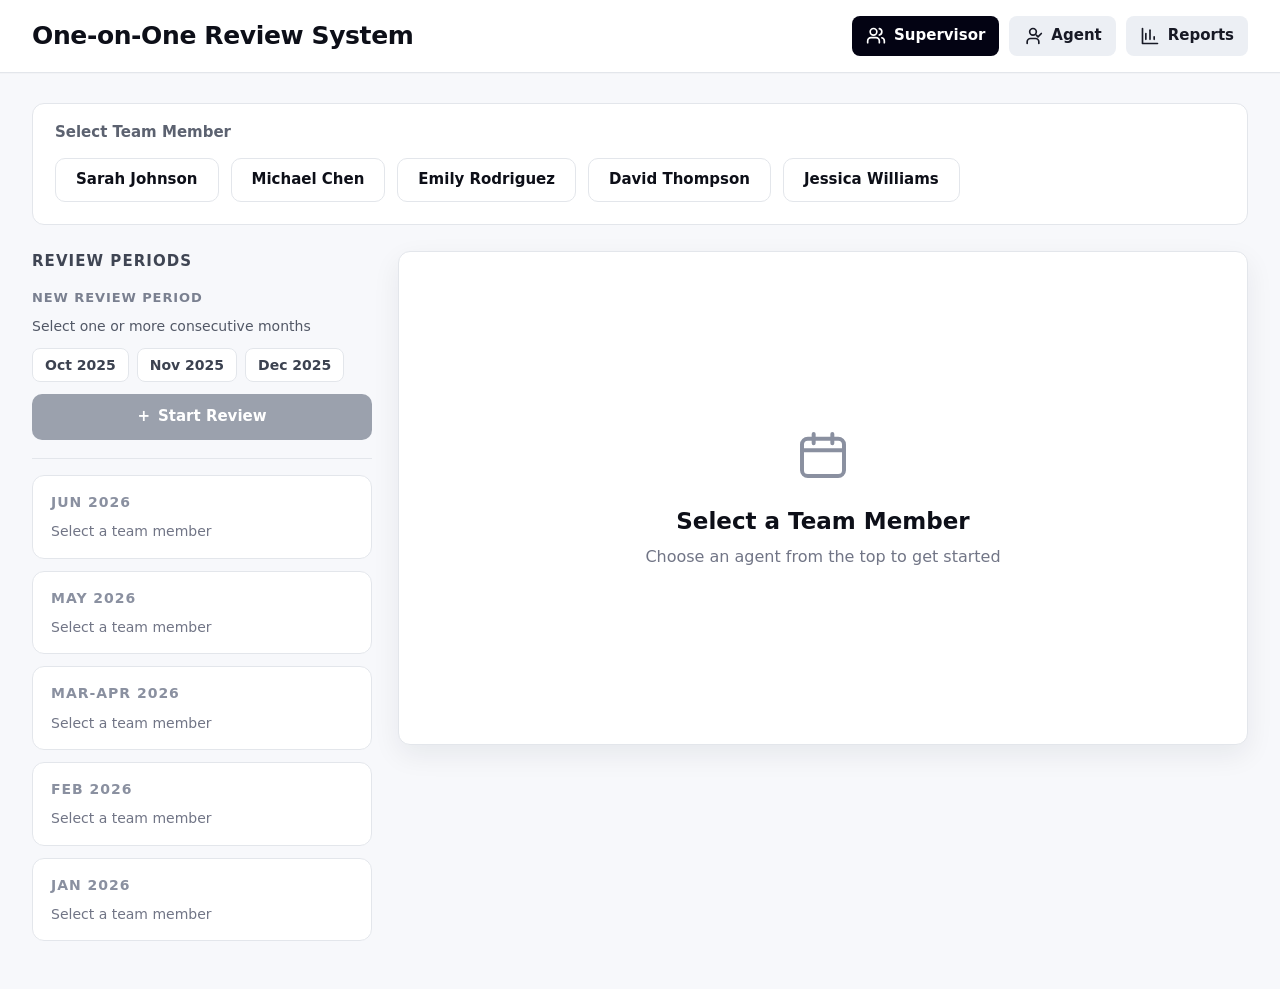
==== v2/index.html @ f5bb173d "Publish Pages site: v1 at root, v2 app under /v2 Root mirrors main (the original app) so the existin" ====
<!doctype html>
<html lang="en">
  <head>
    <meta charset="UTF-8" />
    <meta name="viewport" content="width=device-width, initial-scale=1.0" />
    <title>One-on-One Review System</title>
    <link rel="stylesheet" href="styles.css?v=v2-1" />
  </head>
  <body>
    <header class="app-header">
      <div class="header-inner">
        <h1>One-on-One Review System</h1>
        <nav class="top-nav" aria-label="Primary">
          <button class="nav-button active" type="button" aria-pressed="true" data-view="supervisor">
            <span class="nav-icon" aria-hidden="true">
              <svg viewBox="0 0 24 24">
                <path d="M16 20v-2a4 4 0 0 0-4-4H6a4 4 0 0 0-4 4v2" />
                <circle cx="9" cy="7" r="4" />
                <path d="M22 20v-2a4 4 0 0 0-3-3.87" />
                <path d="M16 3.13a4 4 0 0 1 0 7.75" />
              </svg>
            </span>
            Supervisor
          </button>
          <button class="nav-button" type="button" aria-pressed="false" data-view="agent">
            <span class="nav-icon" aria-hidden="true">
              <svg viewBox="0 0 24 24">
                <path d="M19 21v-2a4 4 0 0 0-4-4H9a4 4 0 0 0-4 4v2" />
                <circle cx="12" cy="7" r="4" />
                <path d="m16 11 2 2 4-4" />
              </svg>
            </span>
            Agent
          </button>
          <button class="nav-button" type="button" aria-pressed="false" data-view="reports">
            <span class="nav-icon" aria-hidden="true">
              <svg viewBox="0 0 24 24">
                <path d="M3 3v18h18" />
                <path d="M7 16V9" />
                <path d="M12 16V5" />
                <path d="M17 16v-3" />
              </svg>
            </span>
            Reports
          </button>
        </nav>
      </div>
    </header>

    <main class="page-shell">
      <section class="dashboard-head hidden" id="dashboardHead" aria-labelledby="dashboard-title">
        <div>
          <h2 id="dashboard-title">Agent Dashboard</h2>
          <p class="dashboard-subtitle hidden" id="dashboardSubtitle">Senior Leadership Analytics — 2026</p>
        </div>

        <div class="report-range-controls reports-only hidden">
          <div class="range-tabs" role="group" aria-label="Report range mode">
            <button type="button" class="range-tab active" data-range-mode="monthly" aria-pressed="true">Monthly</button>
            <button type="button" class="range-tab" data-range-mode="quarterly" aria-pressed="false">Quarterly</button>
            <button type="button" class="range-tab" data-range-mode="custom" aria-pressed="false">Custom</button>
          </div>
          <label class="sr-only" for="reportMonthSelect">Month range</label>
          <select id="reportMonthSelect" class="range-select">
            <option value="all">All Months</option>
          </select>
          <label class="sr-only" for="reportQuarterSelect">Quarter</label>
          <select id="reportQuarterSelect" class="range-select hidden"></select>
          <span class="custom-range hidden" id="customRangeWrap">
            From
            <label class="sr-only" for="reportFromSelect">From month</label>
            <select id="reportFromSelect" class="range-select small"></select>
            to
            <label class="sr-only" for="reportToSelect">To month</label>
            <select id="reportToSelect" class="range-select small"></select>
            <span class="custom-range-year">2026</span>
          </span>
        </div>
      </section>

      <section class="view-section" id="supervisorView">
        <section class="member-select-card" aria-labelledby="member-select-title">
          <h2 class="member-select-title" id="member-select-title">Select Team Member</h2>
          <div class="member-chips" id="memberChips" role="group" aria-label="Team members"></div>
        </section>

        <div class="supervisor-layout">
          <aside class="periods-panel" aria-labelledby="periods-title">
            <h3 class="periods-heading" id="periods-title">Review Periods</h3>

            <section class="new-period" aria-labelledby="new-period-title">
              <h4 class="periods-subheading" id="new-period-title">New Review Period</h4>
              <p class="periods-hint">Select one or more consecutive months</p>
              <div class="month-chips" id="monthChips" role="group" aria-label="Available months"></div>
              <p class="selected-months hidden" id="selectedMonthsLine"></p>
              <button class="start-review-button" type="button" id="startReviewButton" disabled>
                <span aria-hidden="true">+</span>
                Start Review
              </button>
            </section>

            <div class="period-list" id="periodList"></div>
          </aside>

          <section class="review-detail-panel" id="reviewDetailPanel" aria-live="polite"></section>
        </div>
      </section>

      <section class="view-section hidden" id="agentView">
        <div class="agent-toolbar">
          <span class="toolbar-person" aria-hidden="true">
            <svg viewBox="0 0 24 24">
              <path d="M19 21v-2a4 4 0 0 0-4-4H9a4 4 0 0 0-4 4v2" />
              <circle cx="12" cy="7" r="4" />
            </svg>
          </span>
          <label class="sr-only" for="agentSelect">View as agent</label>
          <select id="agentSelect" class="toolbar-select"></select>
          <label class="sr-only" for="agentPeriodSelect">Review period</label>
          <select id="agentPeriodSelect" class="toolbar-select wide"></select>
          <span class="status-badge hidden" id="agentToolbarStatus"></span>
          <div class="agent-identity">
            <span class="toolbar-avatar" id="agentAvatar" aria-hidden="true">SJ</span>
            <span class="agent-identity-text">
              <strong id="agentName">Sarah Johnson</strong>
              <small id="agentEmail">sarah.johnson@company.com</small>
            </span>
          </div>
        </div>

        <section class="review-detail-panel" id="agentReviewDetailPanel" aria-live="polite"></section>
      </section>

      <section class="reports-dashboard view-section hidden" id="reportsView">
        <div class="report-kpis" id="reportKpis"></div>

        <section class="report-card trend-card">
          <h3 class="report-title">Monthly Review Status Trend</h3>
          <div class="completion-chart" aria-label="Monthly review status trend">
            <canvas id="completionChart"></canvas>
          </div>
        </section>

        <section class="report-card">
          <h3 class="report-title">Review Status by Month</h3>
          <div class="report-table-wrap">
            <table class="report-table">
              <thead>
                <tr>
                  <th>Month</th>
                  <th>Closed</th>
                  <th>Acknowledged</th>
                  <th>In Discussion</th>
                  <th>Submitted</th>
                  <th>Draft</th>
                  <th>Rate</th>
                </tr>
              </thead>
              <tbody id="monthlyReportBody"></tbody>
            </table>
          </div>
        </section>

        <section class="report-card">
          <h3 class="report-title">Agent Response Breakdown</h3>
          <div class="report-table-wrap">
            <table class="report-table agent-breakdown-table">
              <thead>
                <tr>
                  <th>Agent</th>
                  <th>Acknowledged</th>
                  <th>Data Incorrect</th>
                  <th>Discuss Further</th>
                  <th>Need Support</th>
                  <th>No Response</th>
                  <th>Final Ack.</th>
                </tr>
              </thead>
              <tbody id="agentBreakdownBody"></tbody>
            </table>
          </div>
        </section>

        <section class="report-card">
          <h3 class="report-title">Response Type Summary (All Agents)</h3>
          <div class="response-summary-row" id="responseSummaryCards"></div>
        </section>

        <section class="report-card">
          <h3 class="report-title download-heading">
            <span class="download-heading-icon" aria-hidden="true">
              <svg viewBox="0 0 24 24">
                <path d="M21 15v4a2 2 0 0 1-2 2H5a2 2 0 0 1-2-2v-4" />
                <polyline points="7 10 12 15 17 10" />
                <line x1="12" y1="15" x2="12" y2="3" />
              </svg>
            </span>
            Download Reports
          </h3>
          <div class="download-grid">
            <button class="download-card" type="button" data-report-download="monthly">
              <span class="download-icon" aria-hidden="true">
                <svg viewBox="0 0 24 24">
                  <path d="M14 2H6a2 2 0 0 0-2 2v16a2 2 0 0 0 2 2h12a2 2 0 0 0 2-2V8z" />
                  <polyline points="14 2 14 8 20 8" />
                </svg>
              </span>
              <span>
                <strong>Monthly Completion Report</strong>
                <small>CSV format</small>
              </span>
            </button>
            <button class="download-card" type="button" data-report-download="responses">
              <span class="download-icon" aria-hidden="true">
                <svg viewBox="0 0 24 24">
                  <path d="M14 2H6a2 2 0 0 0-2 2v16a2 2 0 0 0 2 2h12a2 2 0 0 0 2-2V8z" />
                  <polyline points="14 2 14 8 20 8" />
                </svg>
              </span>
              <span>
                <strong>Agent Response Data</strong>
                <small>CSV format</small>
              </span>
            </button>
          </div>
        </section>
      </section>
    </main>

    <div class="toast" id="toast" role="status" aria-live="polite"></div>

    <div class="modal-backdrop hidden" id="responseModal" role="dialog" aria-modal="true" aria-labelledby="responseModalTitle">
      <form class="response-dialog" id="responseForm">
        <div class="dialog-head">
          <h2 id="responseModalTitle">Respond to Goal</h2>
          <button class="close-button" type="button" id="closeResponseModal" aria-label="Close response dialog">×</button>
        </div>

        <p class="dialog-subtitle" id="responseGoalSummary">Select your response to this goal.</p>

        <fieldset class="response-options">
          <legend>Select your response</legend>
          <label class="response-option">
            <input type="radio" name="agentResponse" value="I acknowledge" />
            <span>I acknowledge</span>
          </label>
          <label class="response-option">
            <input type="radio" name="agentResponse" value="Data is incorrect" />
            <span>Data is incorrect</span>
          </label>
          <label class="response-option">
            <input type="radio" name="agentResponse" value="Let's discuss this in detail" />
            <span>Let's discuss this in detail</span>
          </label>
          <label class="response-option">
            <input type="radio" name="agentResponse" value="I need more support for this" />
            <span>I need more support for this</span>
          </label>
        </fieldset>

        <label class="response-note">
          <span>Optional note</span>
          <textarea id="responseNote" placeholder="Add context for your supervisor..."></textarea>
        </label>

        <div class="dialog-actions">
          <button class="secondary-button" type="button" id="cancelResponse">Cancel</button>
          <button class="primary-button" type="submit" id="submitResponse" disabled>Submit Response</button>
        </div>
      </form>
    </div>

    <div class="modal-backdrop hidden" id="trendModal" role="dialog" aria-modal="true" aria-labelledby="trendModalTitle">
      <div class="trend-dialog">
        <div class="trend-dialog-head">
          <span class="trend-head-icon" aria-hidden="true">
            <svg viewBox="0 0 24 24">
              <polyline points="3 16 9 10 13 14 21 6" />
              <polyline points="14 6 21 6 21 13" />
            </svg>
          </span>
          <div>
            <h2 id="trendModalTitle">KPI Trend</h2>
            <p id="trendModalSubtitle">Historical achievement</p>
          </div>
          <button class="close-button" type="button" id="closeTrendModal" aria-label="Close trend dialog">×</button>
        </div>

        <div class="trend-stats" id="trendStats"></div>
        <div class="trend-chart-wrap">
          <canvas id="trendChart"></canvas>
        </div>
      </div>
    </div>

    <script src="chart.umd.min.js?v=4.4.9"></script>
    <script src="app.js?v=v2-3"></script>
  </body>
</html>
---- v2/styles.css ----
:root {
  color-scheme: light;
  --ink: #0d0f18;
  --muted: #717586;
  --line: #e3e6eb;
  --soft: #f5f7fa;
  --soft-blue: #eef2f8;
  --navy: #030313;
  --navy-2: #1f293b;
  --blue: #2855f6;
  --orange: #e9670b;
  --orange-dark: #8d4317;
  --orange-soft: #fff8e8;
  --green: #36ac5b;
  --shadow: 0 10px 28px rgba(15, 23, 42, 0.07);
  --radius: 8px;
}

* {
  box-sizing: border-box;
}

body {
  margin: 0;
  min-width: 320px;
  background: #f7f8fb;
  color: var(--ink);
  font-family:
    Inter, ui-sans-serif, system-ui, -apple-system, BlinkMacSystemFont, "Segoe UI",
    sans-serif;
  line-height: 1.45;
  -webkit-font-smoothing: antialiased;
  -moz-osx-font-smoothing: grayscale;
}

button,
input,
textarea,
select {
  font: inherit;
}

button {
  cursor: pointer;
}

.app-header {
  border-bottom: 1px solid var(--line);
  background: #ffffff;
  box-shadow: 0 1px 0 rgba(15, 23, 42, 0.02);
}

.header-inner {
  width: min(100%, 1500px);
  margin: 0 auto;
  padding: 16px 32px;
  display: flex;
  align-items: center;
  justify-content: space-between;
  gap: 24px;
}

.header-inner h1 {
  margin: 0;
  font-size: 25px;
  line-height: 1.15;
  letter-spacing: 0;
}

.top-nav {
  display: flex;
  gap: 10px;
  flex-wrap: wrap;
  justify-content: flex-end;
}

.nav-button {
  min-height: 40px;
  border: 0;
  border-radius: var(--radius);
  background: #eceff4;
  color: #171925;
  display: inline-flex;
  align-items: center;
  justify-content: center;
  gap: 8px;
  padding: 0 14px;
  font-size: 15px;
  font-weight: 600;
}

.nav-icon,
.nav-icon svg {
  width: 20px;
  height: 20px;
}

.nav-icon svg {
  display: block;
  fill: none;
  stroke: currentColor;
  stroke-width: 2;
  stroke-linecap: round;
  stroke-linejoin: round;
}

.nav-button.active {
  background: var(--navy);
  color: #ffffff;
}

.hidden {
  display: none !important;
}

.sr-only {
  position: absolute;
  width: 1px;
  height: 1px;
  padding: 0;
  margin: -1px;
  overflow: hidden;
  clip: rect(0, 0, 0, 0);
  white-space: nowrap;
  border: 0;
}

.page-shell {
  width: min(100%, 1480px);
  margin: 0 auto;
  padding: 30px 32px 48px;
}

.dashboard-head {
  display: flex;
  align-items: flex-start;
  justify-content: space-between;
  gap: 24px;
  margin-bottom: 26px;
}

.dashboard-head h2 {
  margin: 0 0 12px;
  font-size: 32px;
  line-height: 1.1;
  letter-spacing: 0;
}

.dashboard-subtitle {
  margin: -6px 0 0;
  color: var(--muted);
  font-size: 16px;
  font-weight: 500;
}

.view-as-control {
  display: flex;
  align-items: center;
  gap: 14px;
  color: var(--ink);
  font-size: 15px;
  font-weight: 600;
}

.view-as-control select {
  min-width: 250px;
  height: 44px;
  padding: 0 42px 0 16px;
  border: 1px solid var(--line);
  border-radius: 8px;
  background: #ffffff;
  color: var(--ink);
  font-size: 15px;
  font-weight: 600;
}

.review-panel {
  min-width: 0;
  overflow: hidden;
  border: 1px solid var(--line);
  border-radius: 10px;
  background: #ffffff;
  box-shadow: var(--shadow);
  padding: 24px;
}

.review-topline {
  display: flex;
  justify-content: space-between;
  align-items: flex-start;
  gap: 20px;
  margin-bottom: 24px;
}

.review-topline h2 {
  margin: 0 0 6px;
  font-size: 26px;
  line-height: 1.1;
}

.review-topline p {
  margin: 0;
  color: var(--muted);
  font-size: 15px;
  font-weight: 500;
}

.status-pill {
  flex: 0 0 auto;
  border-radius: 999px;
  background: #fff0bd;
  color: #93551c;
  padding: 6px 14px;
  font-weight: 600;
  font-size: 14px;
}

.status-stack {
  display: flex;
  flex-direction: column;
  align-items: flex-end;
  gap: 8px;
}

.status-pill.completed {
  background: #e8f8ec;
  color: #267542;
}

.review-section + .review-section {
  margin-top: 30px;
}

.section-copy {
  margin-bottom: 14px;
}

.section-kicker {
  margin: 0 0 4px;
  color: var(--orange);
  font-size: 15px;
  line-height: 1;
  font-weight: 700;
  letter-spacing: 0.03em;
  text-transform: uppercase;
}

.section-copy h3 {
  margin: 0 0 6px;
  color: var(--ink);
  font-size: 21px;
  line-height: 1.2;
}

.section-copy p:not(.section-kicker) {
  margin: 0;
  color: #3654d4;
  font-size: 15px;
  font-weight: 600;
  line-height: 1.35;
}

.assessment-section {
  max-width: 920px;
}

.overall-comment-field,
.overall-comment-readonly {
  width: 100%;
  min-height: 118px;
  border: 1px solid #d6dbe4;
  border-radius: 10px;
  background: #ffffff;
  color: var(--ink);
  padding: 14px 16px;
  font-size: 15px;
  font-weight: 500;
  line-height: 1.5;
}

.overall-comment-field {
  resize: vertical;
}

.overall-comment-readonly {
  white-space: pre-wrap;
}

.overall-comment-readonly.empty {
  color: var(--muted);
  font-style: italic;
}

.table-wrap {
  max-width: 100%;
  overflow: auto;
  border: 1px solid var(--line);
  border-radius: 10px;
  background: #ffffff;
  box-shadow: inset 0 1px 0 rgba(255, 255, 255, 0.8);
}

table {
  width: 100%;
  border-collapse: collapse;
  table-layout: fixed;
}

th {
  background: var(--navy-2);
  color: #ffffff;
  text-align: left;
  vertical-align: middle;
  padding: 11px 12px;
  border-right: 1px solid #495366;
  font-size: 13.5px;
  font-weight: 600;
  line-height: 1.3;
  overflow-wrap: normal;
  word-break: normal;
}

th span {
  display: block;
  color: #c8d0de;
  font-size: 12px;
  font-weight: 500;
}

td {
  border-top: 1px solid var(--line);
  border-right: 1px solid var(--line);
  padding: 11px 12px;
  vertical-align: middle;
  font-size: 14px;
  line-height: 1.35;
  overflow-wrap: break-word;
  word-break: normal;
}

tbody tr:nth-child(even) td:not(.metric-cell):not(.data-cell) {
  background: #fbfcfe;
}

tr:first-child td {
  border-top: 0;
}

th:last-child,
td:last-child {
  border-right: 0;
}

.numbered-cell {
  display: grid;
  grid-template-columns: 20px minmax(0, 1fr);
  gap: 7px;
}

.row-number {
  font-weight: 700;
}

.action-col,
td.action-col {
  text-align: center;
}

.metric-cell,
.data-cell {
  background: #eef3f9;
  font-weight: 600;
  overflow-wrap: normal;
  word-break: normal;
}

.data-cell {
  white-space: nowrap;
}

select.task-status,
textarea,
input {
  width: 100%;
  border: 1px solid #d6d9df;
  border-radius: 6px;
  background: #ffffff;
  color: var(--ink);
  font-size: 14px;
}

select.task-status {
  min-height: 36px;
  padding: 0 9px;
}

textarea {
  min-height: 48px;
  resize: vertical;
  padding: 10px;
}

textarea.goal-field,
textarea.action-plan-field {
  min-height: 42px;
  resize: none;
  overflow: hidden;
  line-height: 1.35;
  background: #ffffff;
  padding: 9px 10px;
}

input {
  min-height: 36px;
  padding: 0 9px;
}

input:focus,
textarea:focus,
select:focus,
button:focus-visible {
  outline: 3px solid rgba(40, 85, 246, 0.3);
  outline-offset: 2px;
}

.timeline-field {
  background: #ffffff;
}

.kpi-field,
.data-field {
  font-weight: 600;
}

.readonly-value {
  display: block;
  padding: 4px 0;
  font-weight: 600;
}

td em,
.placeholder-text {
  color: var(--muted);
  font-style: italic;
  font-weight: 500;
}

.mini-pill,
.response-chip {
  display: inline-flex;
  align-items: center;
  min-height: 26px;
  border-radius: 999px;
  background: #eef8f1;
  color: #2f7f49;
  padding: 3px 9px;
  font-size: 12px;
  font-weight: 600;
}

.response-empty {
  display: block;
  color: var(--muted);
  font-style: italic;
  font-weight: 500;
}

.response-summary {
  display: grid;
  gap: 7px;
  align-items: start;
  justify-items: start;
}

.response-note-preview,
.response-time,
.agent-response-action small {
  display: block;
  margin-top: 0;
  color: var(--muted);
  font-size: 12px;
  line-height: 1.3;
}

.response-note-preview {
  color: #51596d;
}

.response-time {
  color: #8a90a0;
}

.agent-response-action {
  display: grid;
  gap: 10px;
  align-items: start;
}

.respond-button {
  min-height: 40px;
  border: 0;
  border-radius: 10px;
  background: var(--navy);
  color: #ffffff;
  display: inline-flex;
  align-items: center;
  justify-content: center;
  gap: 9px;
  padding: 0 16px;
  font-size: 14px;
  font-weight: 600;
  white-space: nowrap;
}

.respond-icon,
.respond-icon svg {
  width: 16px;
  height: 16px;
  display: block;
}

.respond-icon svg {
  fill: none;
  stroke: currentColor;
  stroke-width: 2;
  stroke-linecap: round;
  stroke-linejoin: round;
}

.table-footer {
  border-top: 1px solid var(--line);
  background: #f3f6fa;
  padding: 12px;
}

.primary-button,
.secondary-button,
.icon-button {
  min-height: 40px;
  border: 0;
  border-radius: var(--radius);
  display: inline-flex;
  align-items: center;
  justify-content: center;
  gap: 10px;
  padding: 0 16px;
  font-size: 14px;
  font-weight: 600;
}

.primary-button {
  background: var(--navy);
  color: #ffffff;
}

.secondary-button {
  background: #eceff4;
  color: #171925;
}

.icon-button {
  width: 32px;
  min-height: 32px;
  padding: 0;
  border-radius: 999px;
  background: transparent;
  color: #687083;
  font-size: 20px;
  line-height: 1;
}

.icon-button:hover {
  background: #fff0f0;
  color: #b42318;
  filter: none;
}

.respond-button:hover,
.primary-button:hover,
.secondary-button:hover {
  filter: brightness(0.97);
}

.icon-button:disabled {
  cursor: not-allowed;
  color: #a0a6b4;
  background: transparent;
  opacity: 0.55;
}

.review-actions {
  border-top: 1px solid var(--line);
  margin-top: 24px;
  padding-top: 20px;
  display: flex;
  align-items: center;
  justify-content: space-between;
  gap: 20px;
}

.review-actions p {
  margin: 0;
  color: var(--muted);
  font-size: 14px;
  font-weight: 500;
}

.review-actions div {
  display: flex;
  gap: 14px;
  flex-wrap: wrap;
  justify-content: flex-end;
}

.toast {
  position: fixed;
  right: 24px;
  bottom: 24px;
  max-width: min(420px, calc(100vw - 48px));
  padding: 14px 18px;
  border-radius: 8px;
  background: var(--navy);
  color: #ffffff;
  font-weight: 600;
  opacity: 0;
  transform: translateY(12px);
  pointer-events: none;
  transition: opacity 160ms ease, transform 160ms ease;
}

.toast.visible {
  opacity: 1;
  transform: translateY(0);
}

.modal-backdrop {
  position: fixed;
  inset: 0;
  z-index: 30;
  background: rgba(10, 12, 18, 0.52);
  display: flex;
  align-items: center;
  justify-content: center;
  padding: 24px;
}

.response-dialog {
  width: min(560px, 100%);
  max-height: calc(100vh - 48px);
  overflow: auto;
  border-radius: 10px;
  background: #ffffff;
  box-shadow: 0 26px 80px rgba(0, 0, 0, 0.28);
  padding: 24px 28px 28px;
}

.dialog-head {
  display: flex;
  align-items: center;
  justify-content: space-between;
  gap: 20px;
  margin-bottom: 18px;
}

.dialog-head h2 {
  margin: 0;
  font-size: 22px;
  line-height: 1.2;
}

.close-button {
  width: 34px;
  height: 34px;
  border: 0;
  border-radius: 50%;
  background: transparent;
  color: #687083;
  display: inline-flex;
  align-items: center;
  justify-content: center;
  font-size: 24px;
  line-height: 1;
}

.close-button:hover {
  background: #f1f4f8;
  color: var(--ink);
}

.dialog-subtitle {
  margin: 0 0 20px;
  color: var(--muted);
  font-size: 15px;
  line-height: 1.45;
}

.response-options {
  display: grid;
  gap: 10px;
  border: 0;
  margin: 0 0 18px;
  padding: 0;
}

.response-options legend {
  position: absolute;
  width: 1px;
  height: 1px;
  overflow: hidden;
  clip: rect(0 0 0 0);
}

.response-option {
  min-height: 52px;
  border: 1px solid var(--line);
  border-radius: 8px;
  display: flex;
  align-items: center;
  gap: 14px;
  padding: 12px 14px;
  font-size: 15px;
  font-weight: 500;
}

.response-option:has(input:checked) {
  border-color: var(--navy);
  background: #f4f6fb;
}

.response-option input {
  width: 18px;
  min-height: 18px;
  accent-color: var(--navy);
  flex: 0 0 auto;
}

.response-note {
  display: grid;
  gap: 8px;
  color: var(--muted);
  font-size: 14px;
  font-weight: 600;
  margin-bottom: 22px;
}

.response-note textarea {
  min-height: 78px;
}

.dialog-actions {
  display: grid;
  grid-template-columns: 1fr 1fr;
  gap: 16px;
}

.primary-button:disabled {
  cursor: not-allowed;
  background: #8c8d96;
}

.reports-dashboard {
  display: grid;
  gap: 24px;
}

.report-kpis {
  display: grid;
  grid-template-columns: repeat(4, minmax(0, 1fr));
  gap: 16px;
}

.report-kpi-card,
.report-card {
  border: 1px solid var(--line);
  border-radius: 12px;
  background: #ffffff;
  box-shadow: 0 10px 30px rgba(15, 23, 42, 0.04);
}

.report-kpi-card {
  min-height: 118px;
  display: grid;
  grid-template-columns: 48px 1fr;
  align-items: center;
  gap: 16px;
  padding: 22px;
}

.kpi-icon {
  width: 48px;
  height: 48px;
  border-radius: 12px;
  display: inline-flex;
  align-items: center;
  justify-content: center;
  font-size: 24px;
  font-weight: 700;
}

.report-kpi-card small,
.report-kpi-card em {
  display: block;
  color: var(--muted);
  font-style: normal;
  font-size: 14px;
  font-weight: 600;
}

.report-kpi-card strong {
  display: block;
  margin: 3px 0 2px;
  font-size: 34px;
  line-height: 1;
}

.report-kpi-card.blue .kpi-icon {
  background: #e8efff;
  color: #2855f6;
}

.report-kpi-card.green .kpi-icon {
  background: #e3f8ea;
  color: #278247;
}

.report-kpi-card.purple .kpi-icon {
  background: #f0e7ff;
  color: #6a34bf;
}

.report-kpi-card.orange .kpi-icon {
  background: #fff2d8;
  color: #b96504;
}

.report-card {
  padding: 24px;
}

.report-title {
  margin: 0 0 18px;
  font-size: 22px;
  line-height: 1.2;
}

.completion-chart {
  height: 360px;
  overflow: hidden;
  border-radius: 10px;
  background: linear-gradient(180deg, #fbfcff, #ffffff);
  border: 1px solid #edf0f5;
  padding: 18px;
}

.completion-chart canvas {
  width: 100%;
  height: 100%;
  display: block;
}

.completion-chart.chart-missing::after {
  content: "Chart library could not load.";
  color: var(--muted);
  display: grid;
  place-items: center;
  min-height: 220px;
  font-weight: 600;
}

.report-table-wrap {
  overflow-x: auto;
}

.report-table {
  width: 100%;
  border-collapse: collapse;
  table-layout: auto;
}

.report-table th {
  background: #ffffff;
  color: var(--ink);
  border-right: 0;
  border-bottom: 1px solid var(--line);
  padding: 12px;
  font-size: 15px;
}

.report-table td {
  border-right: 0;
  padding: 14px 12px;
  font-size: 15px;
}

.count-pill {
  min-width: 28px;
  min-height: 28px;
  border-radius: 7px;
  display: inline-flex;
  align-items: center;
  justify-content: center;
  padding: 3px 8px;
  font-weight: 700;
}

.count-pill.green {
  background: #e3f8ea;
  color: #287d45;
}

.count-pill.amber {
  background: #fff0bd;
  color: #9a4b13;
}

.count-pill.red {
  background: #fde3e3;
  color: #a82424;
}

.count-pill.blue {
  background: #e3edff;
  color: #2855bf;
}

.count-pill.purple {
  background: #f0e7ff;
  color: #6a34bf;
}

.count-pill.gray {
  background: #eef0f3;
  color: #4d5568;
}

.empty-state {
  color: var(--muted);
  font-size: 14px;
  font-weight: 500;
}

.download-grid {
  display: grid;
  grid-template-columns: repeat(2, minmax(0, 1fr));
  gap: 16px;
}

.download-card {
  border: 1px solid var(--line);
  border-radius: 10px;
  background: #ffffff;
  min-height: 86px;
  display: grid;
  grid-template-columns: 44px 1fr;
  align-items: center;
  gap: 14px;
  padding: 18px;
  text-align: left;
}

.download-card:hover {
  background: #f8fafc;
}

.download-icon {
  width: 38px;
  height: 38px;
  border-radius: 10px;
  background: #eef2f8;
  display: inline-flex;
  align-items: center;
  justify-content: center;
  font-size: 24px;
  font-weight: 700;
}

.download-card strong,
.download-card small {
  display: block;
}

.download-card strong {
  font-size: 17px;
}

.download-card small {
  margin-top: 3px;
  color: var(--muted);
  font-size: 14px;
  font-weight: 600;
}

@media (max-width: 1180px) {
  .supervisor-layout {
    grid-template-columns: 1fr;
  }

  .periods-panel {
    position: static;
  }

  .report-kpis {
    grid-template-columns: repeat(2, minmax(0, 1fr));
  }

  .response-summary-row {
    grid-template-columns: repeat(3, minmax(0, 1fr));
  }
}

@media (max-width: 820px) {
  .header-inner,
  .page-shell {
    padding-left: 18px;
    padding-right: 18px;
  }

  .header-inner,
  .dashboard-head,
  .review-topline,
  .review-actions {
    align-items: stretch;
    flex-direction: column;
  }

  .status-stack {
    margin-left: 0;
    align-items: flex-start;
    justify-content: flex-start;
  }

  .top-nav,
  .summary-cards,
  .review-actions div {
    justify-content: flex-start;
  }

  .dashboard-head h2 {
    font-size: 32px;
  }

  .period-control {
    align-items: stretch;
    flex-direction: column;
  }

  .period-control select,
  .view-as-control select {
    width: 100%;
  }

  .view-as-control {
    align-items: stretch;
    flex-direction: column;
  }

  .review-panel,
  .review-detail-panel {
    padding: 26px 16px;
  }

  .table-wrap {
    border-radius: 8px;
  }

  .dialog-actions {
    grid-template-columns: 1fr;
  }

  .report-kpis,
  .download-grid {
    grid-template-columns: 1fr;
  }

  .response-summary-row {
    grid-template-columns: repeat(2, minmax(0, 1fr));
  }

  .report-range-controls {
    justify-content: flex-start;
  }
}

/* ---------- v2: Supervisor redesign ---------- */

.member-select-card {
  border: 1px solid var(--line);
  border-radius: 12px;
  background: #ffffff;
  padding: 18px 22px 22px;
  margin-bottom: 26px;
}

.member-select-title {
  margin: 0 0 14px;
  color: #5c6270;
  font-size: 15px;
  font-weight: 600;
}

.member-chips {
  display: flex;
  flex-wrap: wrap;
  gap: 12px;
}

.member-chip {
  min-height: 44px;
  border: 1px solid var(--line);
  border-radius: 10px;
  background: #ffffff;
  color: var(--ink);
  padding: 0 20px;
  font-size: 15px;
  font-weight: 600;
}

.member-chip:hover {
  background: #f6f8fb;
}

.member-chip.active {
  background: var(--navy);
  border-color: var(--navy);
  color: #ffffff;
}

.supervisor-layout {
  display: grid;
  grid-template-columns: 340px minmax(0, 1fr);
  gap: 26px;
  align-items: start;
}

.periods-panel {
  position: sticky;
  top: 20px;
  display: grid;
  gap: 16px;
}

.periods-heading {
  margin: 0;
  color: #3f4553;
  font-size: 15px;
  font-weight: 700;
  letter-spacing: 0.06em;
  text-transform: uppercase;
}

.periods-subheading {
  margin: 0 0 8px;
  color: #7a8090;
  font-size: 13px;
  font-weight: 700;
  letter-spacing: 0.06em;
  text-transform: uppercase;
}

.periods-hint {
  margin: 0 0 12px;
  color: #525866;
  font-size: 14px;
  font-weight: 500;
}

.new-period {
  padding-bottom: 18px;
  border-bottom: 1px solid var(--line);
}

.month-chips {
  display: flex;
  flex-wrap: wrap;
  gap: 8px;
  margin-bottom: 12px;
}

.month-chip {
  min-height: 34px;
  border: 1px solid var(--line);
  border-radius: 8px;
  background: #ffffff;
  color: #3c4250;
  padding: 0 12px;
  font-size: 14px;
  font-weight: 600;
}

.month-chip:hover {
  background: #f6f8fb;
}

.month-chip.selected {
  background: var(--navy);
  border-color: var(--navy);
  color: #ffffff;
}

.selected-months {
  margin: 0 0 12px;
  font-size: 14px;
  font-weight: 600;
  color: var(--ink);
}

.selected-months.invalid {
  color: #b42318;
}

.start-review-button {
  width: 100%;
  min-height: 46px;
  border: 0;
  border-radius: 10px;
  background: var(--navy);
  color: #ffffff;
  display: inline-flex;
  align-items: center;
  justify-content: center;
  gap: 8px;
  font-size: 15px;
  font-weight: 600;
}

.start-review-button:hover:not(:disabled) {
  filter: brightness(1.15);
}

.start-review-button:disabled {
  background: #9ba1ad;
  cursor: not-allowed;
}

.period-list {
  display: grid;
  gap: 12px;
}

.period-list .periods-hint {
  margin: 0;
}

.period-card {
  border: 1px solid var(--line);
  border-radius: 12px;
  background: #ffffff;
  text-align: left;
  padding: 16px 18px;
  display: grid;
  gap: 9px;
}

.period-card:hover:not(.inactive):not(.active) {
  background: #f7f9fc;
}

.period-card.active {
  background: var(--navy);
  border-color: var(--navy);
}

.period-card.inactive {
  cursor: default;
}

.period-card-title {
  color: #8a90a0;
  font-size: 14px;
  font-weight: 700;
  letter-spacing: 0.08em;
  text-transform: uppercase;
}

.period-card.active .period-card-title {
  color: #ffffff;
}

.period-card-status {
  display: inline-flex;
  align-items: center;
  gap: 9px;
  color: #3c4250;
  font-size: 14px;
  font-weight: 600;
}

.period-card-status.muted {
  color: var(--muted);
  font-weight: 500;
}

.period-card.active .period-card-status {
  color: #d7dae6;
}

.status-dot {
  width: 8px;
  height: 8px;
  border-radius: 50%;
  display: inline-block;
  flex: 0 0 auto;
}

.status-dot.amber {
  background: #e8930c;
}

.status-dot.green {
  background: #2f9e57;
}

.review-detail-panel {
  min-width: 0;
  overflow: hidden;
  border: 1px solid var(--line);
  border-radius: 12px;
  background: #ffffff;
  box-shadow: var(--shadow);
  padding: 26px 28px;
}

.detail-empty {
  min-height: 440px;
  display: grid;
  justify-items: center;
  align-content: center;
  text-align: center;
  gap: 6px;
  padding: 40px 20px;
}

.detail-empty svg {
  width: 56px;
  height: 56px;
  color: #8a90a0;
  margin-bottom: 16px;
}

.detail-empty h3 {
  margin: 0;
  font-size: 23px;
}

.detail-empty p {
  margin: 0;
  color: var(--muted);
  font-size: 16px;
  font-weight: 500;
}

.detail-empty .primary-button {
  margin-top: 18px;
}

.detail-topline {
  display: flex;
  justify-content: space-between;
  align-items: flex-start;
  gap: 18px;
  margin-bottom: 18px;
}

.detail-topline h2 {
  margin: 0 0 6px;
  font-size: 26px;
  line-height: 1.15;
}

.detail-subtitle {
  margin: 0;
  color: var(--muted);
  font-size: 15px;
  font-weight: 500;
}

.detail-controls {
  display: flex;
  align-items: center;
  justify-content: flex-end;
  gap: 12px;
  flex-wrap: wrap;
}

.status-badge {
  border-radius: 999px;
  padding: 7px 14px;
  font-size: 14px;
  font-weight: 600;
  white-space: nowrap;
}

.status-badge.awaiting {
  background: #fdf3cf;
  color: #8a5a19;
}

.status-badge.in-progress {
  background: #fff0bd;
  color: #93551c;
}

.status-badge.closed {
  background: #dff5e6;
  color: #237a43;
}

.detail-close {
  font-size: 22px;
}

.detail-close:hover {
  background: #f1f4f8;
  color: var(--ink);
}

.pull-back-button {
  display: inline-flex;
  align-items: center;
  gap: 8px;
  min-height: 40px;
  border: 0;
  border-radius: 10px;
  background: #fcecd8;
  color: #b25309;
  padding: 0 16px;
  font-size: 15px;
  font-weight: 600;
}

.pull-back-button:hover {
  background: #f9e2c4;
}

.detail-lead {
  margin: 0 0 16px;
  color: #3654d4;
  font-size: 15px;
  font-weight: 600;
}

.tasks-table {
  min-width: 960px;
}

.tasks-table th:nth-child(1) {
  width: 20%;
}

.tasks-table th:nth-child(2) {
  width: 9%;
}

.tasks-table th:nth-child(3) {
  width: 15%;
}

.tasks-table th:nth-child(4) {
  width: 12%;
}

.tasks-table th:nth-child(5) {
  width: 17%;
}

.tasks-table th:nth-child(6) {
  width: 20%;
}

.tasks-table th:nth-child(7) {
  width: 64px;
}

.tasks-table.agent-tasks th:nth-child(1) {
  width: 28%;
}

.tasks-table.agent-tasks th:nth-child(2) {
  width: 13%;
}

.tasks-table.agent-tasks th:nth-child(3) {
  width: 14%;
}

.tasks-table.agent-tasks th:nth-child(4) {
  width: 13%;
}

.tasks-table.agent-tasks th:nth-child(5) {
  width: 32%;
}

.kpi-goal-label {
  color: var(--muted);
  font-style: italic;
  font-weight: 500;
}

.data-plain {
  font-weight: 600;
}

.pending-pill {
  display: inline-flex;
  align-items: center;
  min-height: 28px;
  border-radius: 999px;
  background: #fdf3cf;
  color: #a06514;
  padding: 3px 12px;
  font-size: 13px;
  font-weight: 600;
}

.trend-button {
  display: inline-flex;
  align-items: center;
  gap: 6px;
  min-height: 32px;
  border: 1px solid #d3d8e0;
  border-radius: 8px;
  background: #ffffff;
  color: var(--ink);
  padding: 0 11px;
  font-size: 13px;
  font-weight: 600;
  white-space: nowrap;
}

.trend-button:hover {
  background: #f2f5f9;
}

.data-month-stack {
  display: grid;
  gap: 8px;
}

.data-month-stack label {
  display: grid;
  gap: 3px;
}

.data-month-stack label span {
  color: #7a8090;
  font-size: 11px;
  font-weight: 700;
  letter-spacing: 0.05em;
  text-transform: uppercase;
}

textarea.comment-field {
  min-height: 42px;
  resize: none;
  overflow: hidden;
  line-height: 1.35;
  padding: 9px 10px;
}

.feedback-section {
  margin-top: 28px;
  border: 1px solid var(--line);
  border-radius: 12px;
  overflow: hidden;
}

.feedback-head {
  background: var(--navy-2);
  color: #ffffff;
  padding: 13px 18px;
  font-size: 16px;
  font-weight: 600;
}

.feedback-body {
  padding: 18px;
  display: grid;
  gap: 14px;
}

.feedback-empty {
  margin: 0;
  color: var(--muted);
  font-size: 15px;
  font-style: italic;
  font-weight: 500;
}

.feedback-text {
  margin: 0;
  font-size: 15px;
  font-weight: 500;
  line-height: 1.5;
  white-space: pre-wrap;
}

.add-feedback-button {
  min-height: 50px;
  border: 1.5px dashed #c9cfda;
  border-radius: 10px;
  background: #ffffff;
  color: #6a7080;
  display: flex;
  align-items: center;
  justify-content: center;
  gap: 8px;
  font-size: 15px;
  font-weight: 600;
}

.add-feedback-button:hover {
  background: #f8fafc;
  color: var(--ink);
}

.feedback-thread {
  display: grid;
  gap: 16px;
}

.feedback-msg {
  display: flex;
  align-items: flex-start;
  gap: 12px;
}

.feedback-msg.mine {
  flex-direction: row-reverse;
}

.msg-avatar {
  width: 42px;
  height: 42px;
  border-radius: 50%;
  display: inline-flex;
  align-items: center;
  justify-content: center;
  font-size: 15px;
  font-weight: 700;
  flex: 0 0 auto;
}

.msg-avatar.supervisor {
  background: #3a4557;
  color: #ffffff;
}

.msg-avatar.agent {
  background: #e3e9f2;
  color: #2f3747;
}

.msg-bubble {
  max-width: 72%;
  min-width: 0;
  border-radius: 14px;
  padding: 12px 16px;
}

.feedback-msg.mine .msg-bubble {
  background: var(--navy-2);
  color: #ffffff;
}

.feedback-msg.theirs .msg-bubble {
  background: #eef2f8;
  color: var(--ink);
}

.msg-meta {
  margin: 0 0 4px;
  font-size: 13px;
  font-weight: 600;
}

.feedback-msg.mine .msg-meta {
  color: #a7b0c2;
}

.feedback-msg.theirs .msg-meta {
  color: #6a7080;
}

.msg-text {
  margin: 0;
  font-size: 15px;
  font-weight: 500;
  line-height: 1.45;
  white-space: pre-wrap;
  overflow-wrap: anywhere;
}

.feedback-composer {
  display: grid;
  grid-template-columns: minmax(0, 1fr) auto;
  gap: 12px 14px;
  align-items: start;
}

.composer-field {
  min-height: 96px;
  border: 1.5px solid #2c3547;
  border-radius: 12px;
  background: #ffffff;
  padding: 12px 14px;
  font-size: 15px;
  font-weight: 450;
  line-height: 1.45;
  resize: vertical;
}

.composer-field::placeholder {
  color: #9aa0ab;
  font-weight: 600;
}

.composer-actions {
  display: grid;
  gap: 10px;
}

.composer-actions .primary-button,
.composer-actions .secondary-button {
  min-width: 116px;
  justify-content: center;
}

.send-icon,
.send-icon svg {
  width: 17px;
  height: 17px;
  display: block;
}

.send-icon svg {
  fill: none;
  stroke: currentColor;
  stroke-width: 2;
  stroke-linecap: round;
  stroke-linejoin: round;
}

.ack-banner {
  margin-top: 22px;
  display: flex;
  align-items: center;
  gap: 12px;
  border-radius: 10px;
  background: #e7f8ee;
  color: #1f7a41;
  padding: 15px 16px;
  font-size: 15px;
  font-weight: 600;
}

.ack-banner strong {
  font-weight: 700;
}

.ack-icon,
.ack-icon svg {
  width: 22px;
  height: 22px;
  flex: 0 0 auto;
}

.ack-icon svg {
  display: block;
  fill: none;
  stroke: currentColor;
  stroke-width: 1.8;
  stroke-linecap: round;
  stroke-linejoin: round;
}

.detail-footer {
  border-top: 1px solid var(--line);
  margin-top: 26px;
  padding-top: 20px;
  display: flex;
  align-items: center;
  justify-content: space-between;
  gap: 16px;
  flex-wrap: wrap;
}

.detail-footer p {
  margin: 0;
  color: var(--muted);
  font-size: 14px;
  font-weight: 500;
}

.footer-status {
  display: inline-flex;
  align-items: center;
  gap: 9px;
  color: #6a7080;
  font-size: 15px;
  font-weight: 600;
}

.footer-status span[aria-hidden] {
  font-size: 20px;
  line-height: 1;
  color: #8a90a0;
}

.footer-actions {
  display: flex;
  gap: 12px;
  flex-wrap: wrap;
  justify-content: flex-end;
}

.trend-dialog {
  width: min(760px, 100%);
  max-height: calc(100vh - 48px);
  overflow: auto;
  border-radius: 14px;
  background: #ffffff;
  box-shadow: 0 26px 80px rgba(0, 0, 0, 0.28);
  padding: 22px 24px 26px;
}

.trend-dialog-head {
  display: flex;
  align-items: flex-start;
  gap: 14px;
  margin-bottom: 18px;
}

.trend-dialog-head h2 {
  margin: 0 0 3px;
  font-size: 20px;
  line-height: 1.2;
}

.trend-dialog-head p {
  margin: 0;
  color: var(--muted);
  font-size: 14px;
  font-weight: 500;
}

.trend-dialog-head .close-button {
  margin-left: auto;
}

.trend-head-icon {
  width: 44px;
  height: 44px;
  border-radius: 10px;
  background: #eef1f6;
  display: inline-flex;
  align-items: center;
  justify-content: center;
  flex: 0 0 auto;
}

.trend-head-icon svg {
  width: 22px;
  height: 22px;
  fill: none;
  stroke: #3c4250;
  stroke-width: 2;
  stroke-linecap: round;
  stroke-linejoin: round;
}

.trend-stats {
  display: grid;
  grid-template-columns: repeat(3, 1fr);
  background: #f2f4f8;
  border-radius: 12px;
  padding: 14px 0;
  margin-bottom: 20px;
}

.trend-stat {
  display: grid;
  gap: 3px;
  justify-items: center;
  text-align: center;
  padding: 4px 12px;
}

.trend-stat + .trend-stat {
  border-left: 1px solid #e0e4ec;
}

.trend-stat small {
  color: #7a8090;
  font-size: 13px;
  font-weight: 600;
}

.trend-stat strong {
  font-size: 26px;
  line-height: 1.1;
}

.trend-stat span {
  color: #7a8090;
  font-size: 13px;
  font-weight: 500;
}

.trend-stat.negative strong {
  color: #d64545;
}

.trend-stat.positive strong {
  color: #2f9e57;
}

.trend-chart-wrap {
  height: 300px;
}

.trend-chart-wrap canvas {
  width: 100%;
  height: 100%;
  display: block;
}

@media (max-width: 820px) {
  .detail-topline,
  .detail-footer {
    align-items: stretch;
    flex-direction: column;
  }

  .detail-controls,
  .footer-actions {
    justify-content: flex-start;
  }

  .member-chip {
    flex: 1 1 auto;
  }

  .trend-stats {
    grid-template-columns: 1fr;
    gap: 10px;
    padding: 14px;
  }

  .trend-stat + .trend-stat {
    border-left: 0;
    border-top: 1px solid #e0e4ec;
    padding-top: 12px;
  }

  .feedback-composer {
    grid-template-columns: 1fr;
  }

  .composer-actions {
    grid-template-columns: 1fr 1fr;
  }

  .msg-bubble {
    max-width: 100%;
  }
}

/* ---------- v2: Agent tab redesign ---------- */

.agent-toolbar {
  display: flex;
  align-items: center;
  gap: 14px;
  flex-wrap: wrap;
  margin-bottom: 24px;
}

.toolbar-person,
.toolbar-person svg {
  width: 22px;
  height: 22px;
  display: block;
}

.toolbar-person svg {
  fill: none;
  stroke: #6a7080;
  stroke-width: 2;
  stroke-linecap: round;
  stroke-linejoin: round;
}

.toolbar-select {
  min-width: 200px;
  height: 46px;
  padding: 0 40px 0 16px;
  border: 1px solid var(--line);
  border-radius: 10px;
  background: #ffffff;
  color: var(--ink);
  font-size: 15px;
  font-weight: 600;
}

.toolbar-select.wide {
  min-width: 250px;
}

.agent-identity {
  margin-left: auto;
  display: flex;
  align-items: center;
  gap: 12px;
}

.toolbar-avatar {
  width: 46px;
  height: 46px;
  border-radius: 50%;
  background: var(--navy-2);
  color: #ffffff;
  display: inline-flex;
  align-items: center;
  justify-content: center;
  font-size: 15px;
  font-weight: 700;
  flex: 0 0 auto;
}

.agent-identity-text {
  display: grid;
  gap: 1px;
}

.agent-identity-text strong {
  font-size: 15px;
  line-height: 1.25;
}

.agent-identity-text small {
  color: var(--muted);
  font-size: 13px;
  font-weight: 500;
}

.status-badge.open {
  background: #dff5e6;
  color: #1f7a41;
}

.status-badge.awaiting-supervisor {
  background: #fdf3cf;
  color: #8a5a19;
}

.status-badge.reopened {
  background: #fcecd8;
  color: #b25309;
}

.history-wrap {
  margin-bottom: 28px;
}

.history-table {
  min-width: 960px;
}

.history-table th:nth-child(1) {
  width: 25%;
}

.history-table th:nth-child(2) {
  width: 8%;
}

.history-table th:nth-child(3) {
  width: 9%;
}

.history-table th:nth-child(4) {
  width: 13%;
}

.history-table th:nth-child(5) {
  width: 32%;
}

.history-table th:nth-child(6) {
  width: 13%;
}

.status-chip {
  display: inline-flex;
  align-items: center;
  min-height: 28px;
  border-radius: 999px;
  padding: 3px 12px;
  font-size: 13px;
  font-weight: 600;
  white-space: nowrap;
}

.status-chip.green {
  background: #dff5e6;
  color: #1f7a41;
}

.status-chip.amber {
  background: #fdf3cf;
  color: #8a5a19;
}

.status-chip.red {
  background: #fde3e3;
  color: #a82424;
}

.status-chip.gray {
  background: #eef0f3;
  color: #4d5568;
}

.response-chip.green {
  background: #eef8f1;
  color: #2f7f49;
}

.response-chip.blue {
  background: #e3edff;
  color: #2855bf;
}

.response-chip.purple {
  background: #f0e7ff;
  color: #6a34bf;
}

.response-chip.red {
  background: #fde3e3;
  color: #a82424;
}

.response-chip.gray {
  background: #eef0f3;
  color: #4d5568;
}

.response-chip-button {
  border: 0;
  background: none;
  padding: 0;
  text-align: left;
  cursor: pointer;
}

.response-chip-button:hover .response-chip {
  filter: brightness(0.96);
}

.final-ack-section {
  margin-top: 28px;
  border: 1px solid var(--line);
  border-radius: 12px;
  overflow: hidden;
}

.final-ack-head {
  background: var(--navy-2);
  color: #ffffff;
  padding: 16px 18px;
}

.final-ack-head h3 {
  margin: 0 0 4px;
  font-size: 18px;
  line-height: 1.2;
}

.final-ack-head p {
  margin: 0;
  color: #c8d0de;
  font-size: 14px;
  font-weight: 500;
}

.final-ack-body {
  padding: 18px;
  display: grid;
  gap: 14px;
}

.ack-items {
  display: grid;
  grid-template-columns: repeat(2, minmax(0, 1fr));
  gap: 10px 14px;
}

.ack-item {
  background: #f1f3f6;
  border-radius: 10px;
  padding: 12px 14px;
  display: flex;
  align-items: center;
  justify-content: space-between;
  gap: 10px;
  color: #6a7080;
  font-size: 14px;
  font-weight: 500;
}

.ack-item-pill {
  border-radius: 999px;
  padding: 4px 12px;
  font-size: 13px;
  font-weight: 600;
  white-space: nowrap;
}

.ack-item-pill.pending {
  background: #e6e9ee;
  color: #5c6270;
}

.ack-item-pill.green {
  background: #dff5e6;
  color: #1f7a41;
}

.ack-item-pill.blue {
  background: #e3edff;
  color: #2855bf;
}

.ack-item-pill.purple {
  background: #f0e7ff;
  color: #6a34bf;
}

.ack-item-pill.red {
  background: #fde3e3;
  color: #a82424;
}

.ack-item-pill.gray {
  background: #e6e9ee;
  color: #5c6270;
}

.ack-warning {
  display: flex;
  align-items: flex-start;
  gap: 10px;
  background: #fffbea;
  border: 1px solid #f6e3a1;
  border-radius: 10px;
  padding: 13px 16px;
  color: #9a3d1c;
  font-size: 14px;
  font-weight: 500;
  line-height: 1.4;
}

.ack-warning svg {
  width: 19px;
  height: 19px;
  display: block;
  fill: none;
  stroke: #b45309;
  stroke-width: 2;
  stroke-linecap: round;
  stroke-linejoin: round;
  flex: 0 0 auto;
  margin-top: 1px;
}

.ack-footer {
  display: flex;
  align-items: center;
  justify-content: space-between;
  gap: 14px;
  flex-wrap: wrap;
}

.ack-footer > span {
  color: #6a7080;
  font-size: 14px;
  font-weight: 500;
}

.acknowledge-button {
  display: inline-flex;
  align-items: center;
  gap: 9px;
  min-height: 46px;
  border: 0;
  border-radius: 10px;
  background: #1fa64a;
  color: #ffffff;
  padding: 0 20px;
  font-size: 15px;
  font-weight: 600;
}

.acknowledge-button:hover {
  filter: brightness(0.95);
}

.acknowledge-button svg {
  width: 18px;
  height: 18px;
  display: block;
  fill: none;
  stroke: currentColor;
  stroke-width: 2;
  stroke-linecap: round;
  stroke-linejoin: round;
}

@media (max-width: 820px) {
  .agent-identity {
    margin-left: 0;
    width: 100%;
  }

  .toolbar-select,
  .toolbar-select.wide {
    flex: 1 1 100%;
    min-width: 0;
  }

  .ack-items {
    grid-template-columns: 1fr;
  }

  .ack-footer {
    align-items: stretch;
    flex-direction: column;
  }

  .acknowledge-button {
    justify-content: center;
  }
}

/* ---------- v2: Reports redesign ---------- */

.report-range-controls {
  display: flex;
  align-items: center;
  gap: 14px;
  flex-wrap: wrap;
  justify-content: flex-end;
}

.range-tabs {
  display: inline-flex;
  background: #ffffff;
  border: 1px solid var(--line);
  border-radius: 10px;
  padding: 4px;
  gap: 2px;
}

.range-tab {
  border: 0;
  background: transparent;
  border-radius: 8px;
  min-height: 38px;
  padding: 0 16px;
  font-size: 15px;
  font-weight: 600;
  color: #3c4250;
}

.range-tab:hover:not(.active) {
  background: #f2f4f8;
}

.range-tab.active {
  background: var(--navy);
  color: #ffffff;
}

.range-select {
  height: 46px;
  min-width: 150px;
  padding: 0 36px 0 14px;
  border: 1px solid var(--line);
  border-radius: 10px;
  background: #ffffff;
  color: var(--ink);
  font-size: 15px;
  font-weight: 600;
}

.range-select.small {
  min-width: 124px;
}

.custom-range {
  display: inline-flex;
  align-items: center;
  gap: 10px;
  color: #6a7080;
  font-size: 15px;
  font-weight: 600;
}

.report-kpi-card .kpi-sub {
  display: flex;
  gap: 12px;
  flex-wrap: wrap;
  margin-top: 8px;
}

.kpi-sub em {
  font-style: normal;
  font-size: 13px;
  font-weight: 600;
  white-space: nowrap;
}

.kpi-sub .sub-green {
  color: #1f7a41;
}

.kpi-sub .sub-blue {
  color: #2855bf;
}

.kpi-sub .sub-orange {
  color: #b96504;
}

.report-kpi-card.indigo .kpi-icon {
  background: #e7e9ff;
  color: #4f46e5;
}

.kpi-icon svg {
  width: 24px;
  height: 24px;
  display: block;
  fill: none;
  stroke: currentColor;
  stroke-width: 2;
  stroke-linecap: round;
  stroke-linejoin: round;
}

.count-pill.indigo {
  background: #e7e9ff;
  color: #4340c9;
}

.final-ack-pill {
  display: inline-flex;
  align-items: center;
  gap: 5px;
  border-radius: 8px;
  background: #e7e9ff;
  color: #4340c9;
  padding: 4px 10px;
  font-size: 13px;
  font-weight: 600;
  white-space: nowrap;
}

.report-total-row td {
  font-weight: 700;
  border-top: 2px solid var(--line);
}

.response-summary-row {
  display: grid;
  grid-template-columns: repeat(6, minmax(0, 1fr));
  gap: 14px;
}

.response-stat-card {
  border-radius: 12px;
  padding: 18px 14px;
  display: grid;
  gap: 7px;
  justify-items: center;
  text-align: center;
}

.response-stat-icon,
.response-stat-icon svg {
  width: 21px;
  height: 21px;
  display: block;
}

.response-stat-icon svg {
  fill: none;
  stroke: currentColor;
  stroke-width: 2;
  stroke-linecap: round;
  stroke-linejoin: round;
}

.response-stat-card span:not(.response-stat-icon) {
  font-size: 14px;
  font-weight: 600;
}

.response-stat-card strong {
  font-size: 30px;
  line-height: 1;
}

.response-stat-card.green {
  background: #e3f8ea;
  color: #1f7a41;
}

.response-stat-card.red {
  background: #fde9e9;
  color: #c22929;
}

.response-stat-card.blue {
  background: #e3edff;
  color: #2855bf;
}

.response-stat-card.purple {
  background: #f0e7ff;
  color: #6a34bf;
}

.response-stat-card.gray {
  background: #f1f3f6;
  color: #4d5568;
}

.response-stat-card.indigo {
  background: #e7e9ff;
  color: #4340c9;
}

.download-heading {
  display: flex;
  align-items: center;
  gap: 10px;
}

.download-heading-icon,
.download-heading-icon svg {
  width: 21px;
  height: 21px;
  display: block;
}

.download-heading-icon svg {
  fill: none;
  stroke: currentColor;
  stroke-width: 2;
  stroke-linecap: round;
  stroke-linejoin: round;
}

.download-icon svg {
  width: 21px;
  height: 21px;
  display: block;
  fill: none;
  stroke: #3c4250;
  stroke-width: 1.8;
  stroke-linecap: round;
  stroke-linejoin: round;
}

/* ---------- v2: typography + interaction polish ---------- */

.header-inner h1,
.dashboard-head h2,
.detail-topline h2,
.report-title {
  letter-spacing: -0.015em;
}

.periods-heading,
.periods-subheading,
.period-card-title {
  letter-spacing: 0.07em;
}

.nav-button,
.member-chip,
.month-chip,
.period-card,
.range-tab,
.primary-button,
.secondary-button,
.respond-button,
.trend-button,
.pull-back-button,
.acknowledge-button,
.start-review-button,
.add-feedback-button,
.download-card,
.icon-button {
  transition:
    background-color 140ms ease,
    border-color 140ms ease,
    color 140ms ease,
    filter 140ms ease,
    box-shadow 140ms ease;
}

td em,
.placeholder-text,
.kpi-goal-label,
.feedback-empty,
.response-empty {
  font-weight: 450;
}

.detail-subtitle,
.periods-hint,
.detail-footer p,
.agent-identity-text small {
  font-weight: 450;
}
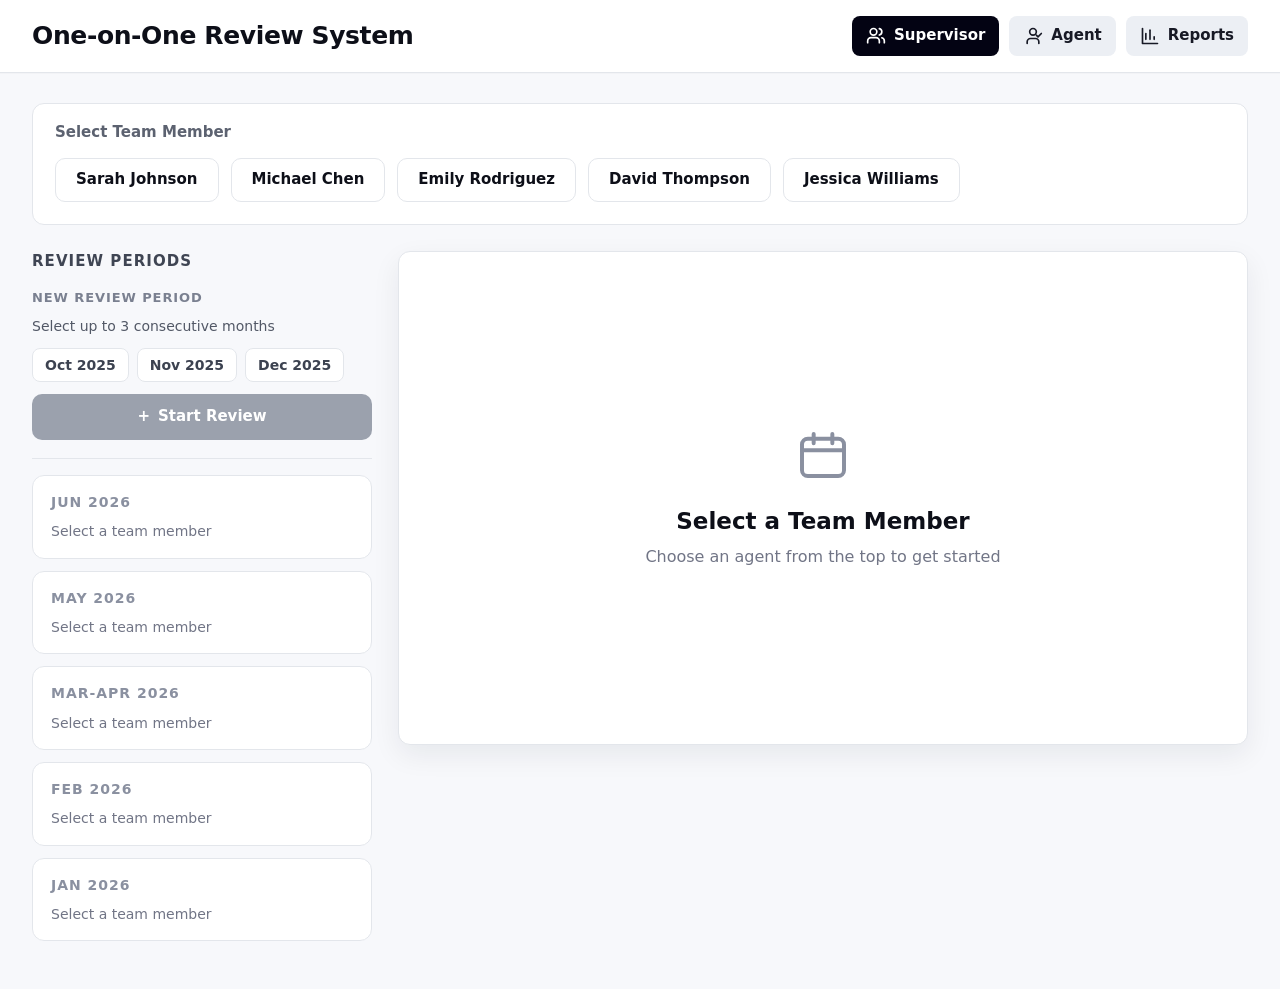
==== commit c5c1cb93: "Update /v2 site to release/v2 49cbb5c Co-Authored-By: Claude Fable 5 <noreply@anthropic.com>" ====
--- a/v2/index.html
+++ b/v2/index.html
@@ -90,7 +90,7 @@
 
             <section class="new-period" aria-labelledby="new-period-title">
               <h4 class="periods-subheading" id="new-period-title">New Review Period</h4>
-              <p class="periods-hint">Select one or more consecutive months</p>
+              <p class="periods-hint">Select up to 3 consecutive months</p>
               <div class="month-chips" id="monthChips" role="group" aria-label="Available months"></div>
               <p class="selected-months hidden" id="selectedMonthsLine"></p>
               <button class="start-review-button" type="button" id="startReviewButton" disabled>
@@ -232,11 +232,11 @@
     <div class="modal-backdrop hidden" id="responseModal" role="dialog" aria-modal="true" aria-labelledby="responseModalTitle">
       <form class="response-dialog" id="responseForm">
         <div class="dialog-head">
-          <h2 id="responseModalTitle">Respond to Goal</h2>
+          <h2 id="responseModalTitle">Respond to Focus Area</h2>
           <button class="close-button" type="button" id="closeResponseModal" aria-label="Close response dialog">×</button>
         </div>
 
-        <p class="dialog-subtitle" id="responseGoalSummary">Select your response to this goal.</p>
+        <p class="dialog-subtitle" id="responseGoalSummary">Select your response to this focus area.</p>
 
         <fieldset class="response-options">
           <legend>Select your response</legend>
@@ -249,8 +249,8 @@
             <span>Data is incorrect</span>
           </label>
           <label class="response-option">
-            <input type="radio" name="agentResponse" value="Let's discuss this in detail" />
-            <span>Let's discuss this in detail</span>
+            <input type="radio" name="agentResponse" value="Need to discuss this further" />
+            <span>Need to discuss this further</span>
           </label>
           <label class="response-option">
             <input type="radio" name="agentResponse" value="I need more support for this" />
@@ -294,6 +294,6 @@
     </div>
 
     <script src="chart.umd.min.js?v=4.4.9"></script>
-    <script src="app.js?v=v2-3"></script>
+    <script src="app.js?v=v2-5"></script>
   </body>
 </html>
--- a/v2/styles.css
+++ b/v2/styles.css
@@ -2627,3 +2627,64 @@
 .agent-identity-text small {
   font-weight: 450;
 }
+
+/* ---------- v2: draft-state refinements (Figma) ---------- */
+
+.status-badge.in-progress {
+  background: #eef0f3;
+  color: #4d5568;
+}
+
+.status-badge.response-received {
+  background: #e3edff;
+  color: #2855bf;
+}
+
+.status-dot.blue {
+  background: #3d7bfd;
+}
+
+.status-dot.purple {
+  background: #8c55d9;
+}
+
+.status-dot.gray {
+  background: #9aa0ab;
+}
+
+select.kpi-select {
+  width: 100%;
+  min-height: 38px;
+  padding: 0 26px 0 10px;
+  border: 1px solid #d6d9df;
+  border-radius: 6px;
+  background: #ffffff;
+  color: var(--ink);
+  font-size: 14px;
+  font-weight: 600;
+}
+
+.trash-button {
+  color: #d64545;
+}
+
+.trash-button:hover:not(:disabled) {
+  background: #fde9e9;
+  color: #b91c1c;
+  filter: none;
+}
+
+.trash-button:disabled {
+  color: #cbd0da;
+}
+
+.trash-button svg {
+  width: 17px;
+  height: 17px;
+  display: block;
+  fill: none;
+  stroke: currentColor;
+  stroke-width: 1.8;
+  stroke-linecap: round;
+  stroke-linejoin: round;
+}
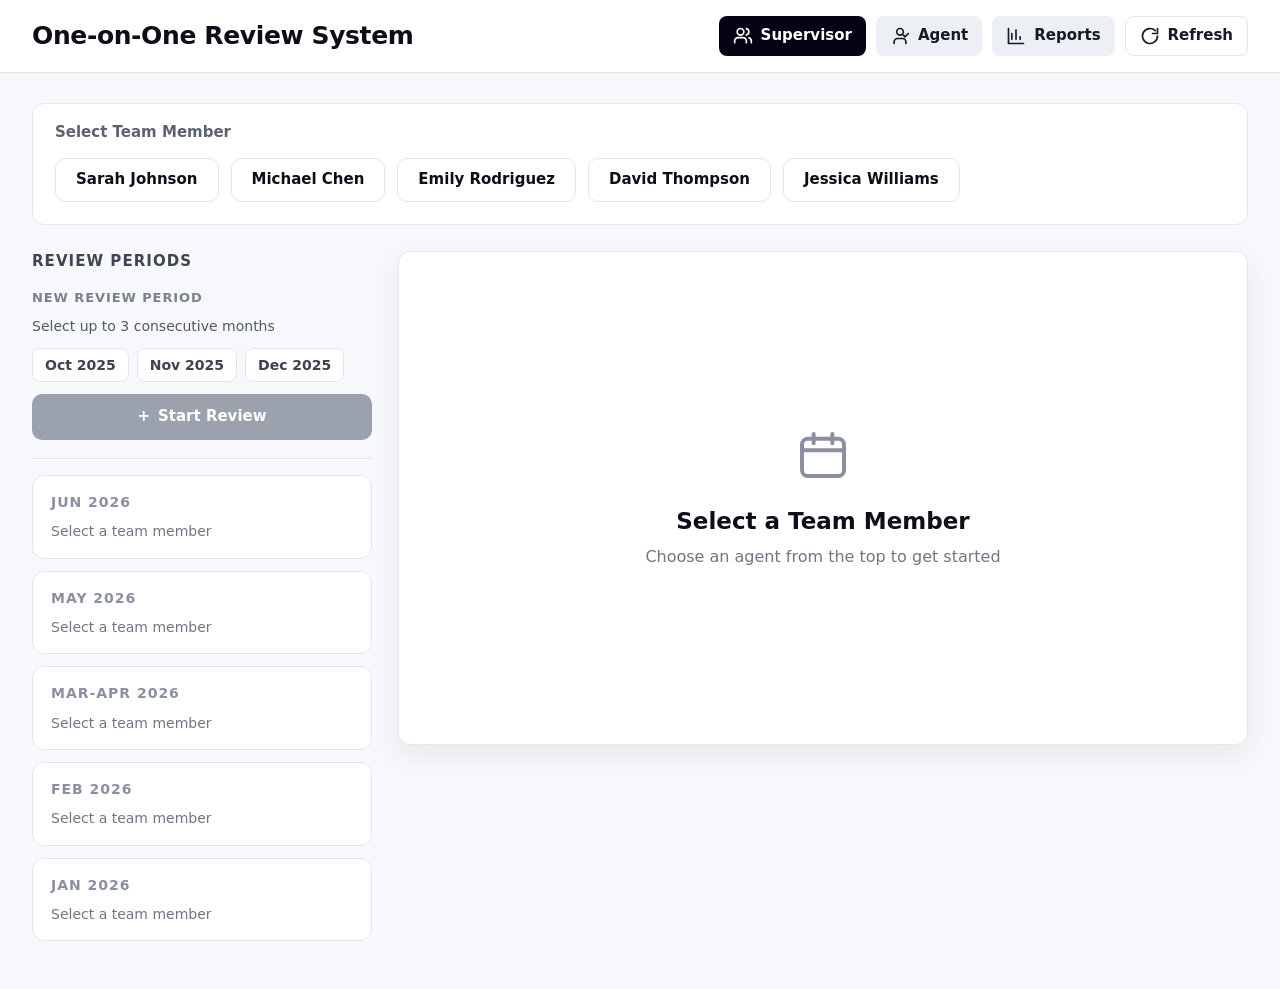
==== commit 8cf8a2e8: "Update /v2 site to release/v2 d1dcf29 Co-Authored-By: Claude Fable 5 <noreply@anthropic.com>" ====
--- a/v2/index.html
+++ b/v2/index.html
@@ -4,7 +4,7 @@
     <meta charset="UTF-8" />
     <meta name="viewport" content="width=device-width, initial-scale=1.0" />
     <title>One-on-One Review System</title>
-    <link rel="stylesheet" href="styles.css?v=v2-1" />
+    <link rel="stylesheet" href="styles.css?v=v2-2" />
   </head>
   <body>
     <header class="app-header">
@@ -42,6 +42,15 @@
               </svg>
             </span>
             Reports
+          </button>
+          <button class="refresh-button" type="button" id="refreshAppButton" title="Reset demo data to default">
+            <span class="nav-icon" aria-hidden="true">
+              <svg viewBox="0 0 24 24">
+                <path d="M21 12a9 9 0 1 1-2.64-6.36" />
+                <path d="M21 3v6h-6" />
+              </svg>
+            </span>
+            Refresh
           </button>
         </nav>
       </div>
@@ -294,6 +303,6 @@
     </div>
 
     <script src="chart.umd.min.js?v=4.4.9"></script>
-    <script src="app.js?v=v2-5"></script>
+    <script src="app.js?v=v2-7"></script>
   </body>
 </html>
--- a/v2/styles.css
+++ b/v2/styles.css
@@ -107,6 +107,25 @@
 .nav-button.active {
   background: var(--navy);
   color: #ffffff;
+}
+
+.refresh-button {
+  min-height: 40px;
+  border: 1px solid var(--line);
+  border-radius: var(--radius);
+  background: #ffffff;
+  color: #171925;
+  display: inline-flex;
+  align-items: center;
+  justify-content: center;
+  gap: 8px;
+  padding: 0 14px;
+  font-size: 15px;
+  font-weight: 600;
+}
+
+.refresh-button:hover {
+  background: #eceff4;
 }
 
 .hidden {
